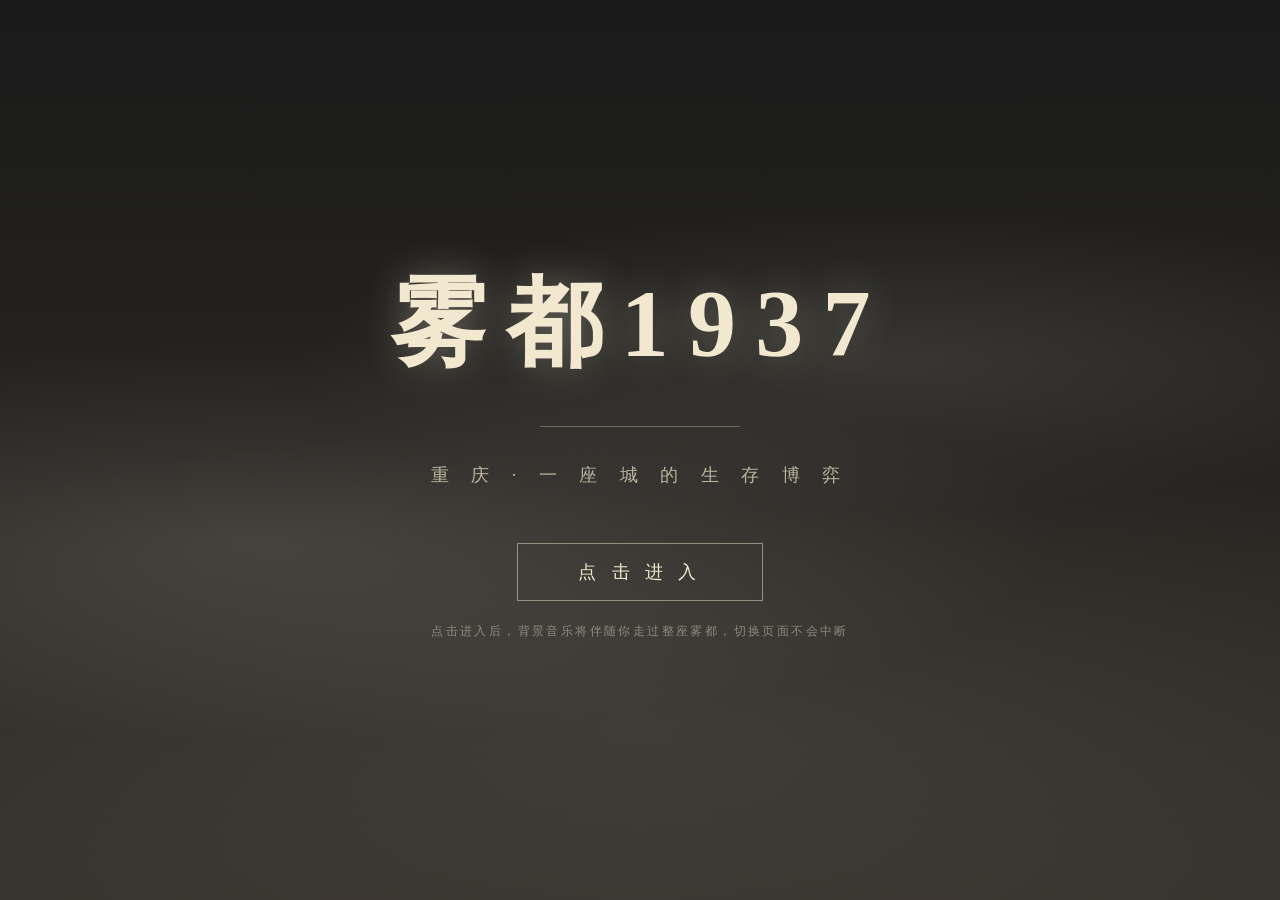
==== app.html @ 07c1b04c "部署雾都1937：外壳页app.html" ====
<!DOCTYPE html>
<html lang="zh-CN">
<head>
  <meta charset="UTF-8">
  <link rel="icon" href="data:,">
  <meta name="viewport" content="width=device-width, initial-scale=1.0">
  <title>雾都1937 · 重庆：一座城的生存博弈</title>
  <style>
    /* ========== 外壳页：背景音乐常驻，所有内容在 iframe 内切换，音乐不中断 ========== */
    * { margin: 0; padding: 0; box-sizing: border-box; }

    html, body {
      height: 100%;
      overflow: hidden;
      background: #1a1a1a;
      font-family: 'Noto Serif SC', 'SimSun', serif;
    }

    /* 内容舞台：所有页面在此切换，音频元素留在外壳，不受页面跳转影响 */
    #stage {
      position: fixed;
      inset: 0;
      width: 100%;
      height: 100%;
      border: 0;
      background: #f2e8cf;
    }

    /* 音乐开关（固定在左下角，避开内容页右下角的浮动导航按钮） */
    #bgm-toggle {
      position: fixed;
      left: 20px;
      bottom: 20px;
      z-index: 99998;
      padding: 10px 20px;
      background: rgba(43, 36, 24, 0.88);
      color: #f2e8cf;
      border: 1px solid rgba(242, 232, 207, 0.35);
      font-family: 'Noto Serif SC', 'SimSun', serif;
      font-size: 13px;
      letter-spacing: 0.15em;
      cursor: pointer;
      box-shadow: 0 3px 12px rgba(0, 0, 0, 0.35);
      transition: background 0.3s, transform 0.2s;
      user-select: none;
    }
    #bgm-toggle:hover { background: #8b2e2e; transform: translateY(-2px); }
    #bgm-toggle.playing { border-color: rgba(242, 232, 207, 0.6); }

    /* ========== 启动门：浏览器拦截自动播放时，点击一次即可开启音乐并进入 ========== */
    #gate {
      position: fixed;
      inset: 0;
      z-index: 99999;
      display: flex;
      flex-direction: column;
      justify-content: center;
      align-items: center;
      text-align: center;
      background:
        linear-gradient(180deg, rgba(26,26,26,0.55) 0%, rgba(45,42,36,0.6) 50%, rgba(61,56,48,0.8) 100%),
        url('assets/images/hero-bg.jpg') center/cover no-repeat, #1a1a1a;
      color: #f2e8cf;
      cursor: pointer;
      transition: opacity 1.2s ease;
    }
    #gate.hidden { opacity: 0; pointer-events: none; }
    #gate[hidden] { display: none; }

    #gate .fog-layer {
      position: absolute;
      inset: 0;
      background:
        radial-gradient(ellipse 800px 200px at 20% 60%, rgba(200,200,190,0.15), transparent),
        radial-gradient(ellipse 600px 150px at 70% 40%, rgba(200,200,190,0.12), transparent),
        radial-gradient(ellipse 1000px 300px at 50% 80%, rgba(200,200,190,0.1), transparent);
      animation: gateFogDrift 20s ease-in-out infinite alternate;
      pointer-events: none;
    }
    @keyframes gateFogDrift {
      0% { transform: translateX(-50px); opacity: 0.8; }
      100% { transform: translateX(50px); opacity: 1; }
    }

    #gate .gate-title {
      font-family: 'Ma Shan Zheng', 'Noto Serif SC', 'SimSun', cursive;
      font-size: 96px;
      letter-spacing: 0.2em;
      text-shadow: 0 0 40px rgba(242, 232, 207, 0.3);
      z-index: 2;
      animation: gateFadeUp 1.6s ease 0.2s both;
    }
    #gate .gate-line {
      width: 200px;
      height: 1px;
      background: rgba(242, 232, 207, 0.3);
      margin: 36px 0;
      z-index: 2;
      animation: gateFade 1.6s ease 0.8s both;
    }
    #gate .gate-subtitle {
      font-size: 18px;
      letter-spacing: 0.5em;
      color: rgba(242, 232, 207, 0.7);
      z-index: 2;
      animation: gateFadeUp 1.6s ease 0.6s both;
    }
    #gate .gate-btn {
      margin-top: 56px;
      padding: 16px 60px;
      background: transparent;
      border: 1px solid rgba(242, 232, 207, 0.5);
      color: #f2e8cf;
      font-family: 'Noto Serif SC', 'SimSun', serif;
      font-size: 18px;
      letter-spacing: 0.3em;
      cursor: pointer;
      z-index: 2;
      transition: all 0.3s;
      animation: gateFadeUp 1.6s ease 1.1s both;
    }
    #gate:hover .gate-btn { background: #f2e8cf; color: #2b2418; border-color: #f2e8cf; }
    #gate .gate-tip {
      margin-top: 22px;
      font-size: 12px;
      letter-spacing: 0.2em;
      color: rgba(242, 232, 207, 0.45);
      z-index: 2;
      animation: gateFade 1.6s ease 1.4s both;
    }
    @keyframes gateFadeUp {
      from { opacity: 0; transform: translateY(30px); }
      to { opacity: 1; transform: translateY(0); }
    }
    @keyframes gateFade {
      from { opacity: 0; }
      to { opacity: 1; }
    }

    /* ========== 视觉小说对话框（常驻外壳层，保证跨页面稳定显示） ========== */
    #vn-dialogue {
      position: fixed;
      left: 0; right: 0; bottom: 0;
      background: linear-gradient(to top, rgba(18,14,10,0.97), rgba(20,15,10,0.9));
      padding: 22px 32px 26px;
      z-index: 999990;
      display: none;
      gap: 24px;
      align-items: flex-end;
      color: #f2e8cf;
      font-family: 'Noto Serif SC', 'SimSun', serif;
      backdrop-filter: blur(6px);
      border-top: 1px solid rgba(232,200,150,0.25);
      transform: translateY(105%);
      transition: transform 0.5s ease;
      cursor: pointer;
      max-height: 46vh;
    }
    #vn-dialogue.show {
      display: flex;
      transform: translateY(0);
    }
    #vn-dialogue.vn-mono {
      background: linear-gradient(to top, rgba(20,24,22,0.97), rgba(18,22,20,0.9));
      border-top-color: rgba(150,180,160,0.3);
    }
    #vn-dialogue .vn-char-img {
      width: 104px; height: 104px;
      border-radius: 6px;
      background: #2b2418;
      flex-shrink: 0;
      border: 2px solid rgba(242,232,207,0.3);
      display: flex; align-items: center; justify-content: center;
      font-size: 46px;
      overflow: hidden;
    }
    #vn-dialogue .vn-char-img img {
      width: 100%; height: 100%; object-fit: cover;
      filter: sepia(0.25);
    }
    #vn-dialogue .vn-body { flex: 1; min-width: 0; }
    #vn-dialogue .vn-head {
      display: flex; align-items: center; gap: 12px;
    }
    #vn-dialogue .vn-char-name {
      font-family: 'Ma Shan Zheng', 'Noto Serif SC', cursive;
      font-size: 23px;
      color: #e8c896;
    }
    #vn-dialogue.vn-mono .vn-char-name { color: #9ec4ad; }
    #vn-dialogue .vn-tag {
      font-size: 11px;
      letter-spacing: 0.2em;
      color: rgba(242,232,207,0.5);
      border: 1px solid rgba(242,232,207,0.3);
      padding: 2px 8px;
    }
    #vn-dialogue .vn-text {
      color: #f2e8cf;
      font-size: 17px;
      line-height: 2;
      min-height: 68px;
      letter-spacing: 0.04em;
      margin-top: 6px;
    }
    #vn-dialogue .vn-hint {
      display: flex;
      justify-content: space-between;
      align-items: center;
      margin-top: 6px;
    }
    #vn-dialogue .vn-continue {
      color: rgba(242,232,207,0.4);
      font-size: 12px;
      animation: vnBlink 1.4s ease-in-out infinite;
    }
    @keyframes vnBlink { 50% { opacity: 0.3; } }
    #vn-dialogue .vn-voice-toggle {
      background: transparent;
      border: 1px solid rgba(242,232,207,0.3);
      color: rgba(242,232,207,0.75);
      font-family: 'Noto Serif SC', 'SimSun', serif;
      font-size: 12px;
      padding: 4px 12px;
      cursor: pointer;
      letter-spacing: 0.1em;
    }
    #vn-dialogue .vn-voice-toggle:hover { background: rgba(242,232,207,0.15); }

    /* 常驻浮动导航（外壳层，保证稳定显示） */
    #float-nav {
      position: fixed;
      right: 16px;
      bottom: 16px;
      z-index: 99998;
      display: flex;
      flex-direction: column;
      align-items: flex-end;
      gap: 8px;
    }
    #float-nav[hidden] { display: none; }
    #float-nav .fn-menu {
      display: flex;
      flex-direction: column;
      gap: 8px;
      align-items: flex-end;
      opacity: 0;
      transform: translateY(8px);
      pointer-events: none;
      transition: opacity 0.22s ease, transform 0.22s ease;
    }
    #float-nav.open .fn-menu {
      opacity: 1;
      transform: translateY(0);
      pointer-events: auto;
    }
    #float-nav button {
      font-family: 'Noto Serif SC', 'SimSun', serif;
      font-size: 13px;
      letter-spacing: 0.08em;
      color: var(--paper, #f2e8cf);
      background: rgba(30,24,16,0.82);
      border: 1px solid rgba(232,200,150,0.35);
      padding: 9px 16px;
      cursor: pointer;
      backdrop-filter: blur(4px);
      transition: background 0.2s;
      white-space: nowrap;
    }
    #float-nav button:hover { background: rgba(90,66,40,0.92); }
    #float-nav #fn-toggle {
      width: 46px;
      height: 46px;
      border-radius: 50%;
      padding: 0;
      font-size: 20px;
      line-height: 1;
    }
  </style>
</head>
<body>

  <!-- 内容舞台：各页面在此切换，跳转不重新加载外壳 -->
  <iframe id="stage" title="雾都1937" src="about:blank"></iframe>

  <!-- 背景音乐（常驻，仅此外壳持有一份，循环播放） -->
  <audio id="bgm" src="assets/audio/war-bgm.mp3" loop preload="auto"></audio>

  <!-- 音乐开关 -->
  <button id="bgm-toggle" type="button" title="播放 / 暂停背景音乐">🎵 音乐</button>

  <!-- 启动门：仅在浏览器拦截自动播放时出现 -->
  <div id="gate" hidden>
    <div class="fog-layer"></div>
    <h1 class="gate-title">雾都1937</h1>
    <div class="gate-line"></div>
    <p class="gate-subtitle">重 庆 · 一 座 城 的 生 存 博 弈</p>
    <button class="gate-btn" type="button">点 击 进 入</button>
    <p class="gate-tip">点击进入后，背景音乐将伴随你走过整座雾都，切换页面不会中断</p>
  </div>

  <!-- 视觉小说对话框（常驻外壳，由内容页通过 postMessage 驱动） -->
  <div id="vn-dialogue" hidden>
    <div class="vn-char-img" id="vn-img"></div>
    <div class="vn-body">
      <div class="vn-head">
        <span class="vn-char-name" id="vn-name"></span>
        <span class="vn-tag" id="vn-tag" style="display:none;"></span>
      </div>
      <div class="vn-text" id="vn-text"></div>
      <div class="vn-hint">
        <button class="vn-voice-toggle" id="vn-voice" type="button" title="开关语音朗读">🔊 朗读</button>
        <span class="vn-continue">点击继续 ▼</span>
      </div>
    </div>
  </div>

  <!-- 常驻浮动导航（外壳层） -->
  <div id="float-nav" hidden>
    <div class="fn-menu" id="fn-menu">
      <button type="button" id="fn-home">🗺️ 返回城厢图</button>
      <button type="button" id="fn-reselect">🔄 重新开始</button>
    </div>
    <button type="button" id="fn-toggle" title="菜单">☰</button>
  </div>

  <!-- 地图行走过场：切换到下一幕时，小人从当前地点走到下一个地点 -->
  <div id="walk-overlay">
    <div id="walk-caption"></div>
    <svg id="walk-svg" viewBox="0 0 1000 700" preserveAspectRatio="xMidYMid meet">
      <defs>
        <clipPath id="walk-clip"><circle cx="0" cy="0" r="20"/></clipPath>
      </defs>
      <path d="M0 550 Q250 520 520 555 T1000 545 L1000 700 L0 700 Z" fill="#b8c4c8" opacity="0.4"/>
      <path d="M0 200 Q180 255 330 235 Q430 300 460 360 L360 380 Q180 360 0 395 Z" fill="#b8c4c8" opacity="0.4"/>
      <path d="M450 350 Q500 280 600 260 Q750 240 850 300 Q900 400 850 500 Q750 580 600 570 Q500 550 450 480 Z"
            fill="#d4c9a8" opacity="0.45" stroke="#8a7d5a" stroke-width="1.5"/>
      <g id="walk-dots"></g>
      <path id="walk-path" fill="none" stroke="#8b2e2e" stroke-width="3" stroke-linecap="round" opacity="0.9"/>
      <g id="walk-mover">
        <circle r="23" fill="#f2e8cf" stroke="#8b2e2e" stroke-width="3"/>
        <image id="walk-mover-img" href="" x="-20" y="-20" width="40" height="40"
               preserveAspectRatio="xMidYMid slice" clip-path="url(#walk-clip)"/>
      </g>
    </svg>
  </div>

  <style>
    #walk-overlay {
      position: fixed; inset: 0; z-index: 99998;
      display: none; flex-direction: column; align-items: center; justify-content: center;
      background: radial-gradient(circle at 50% 38%, #efe4c8 0%, #d3c39e 100%);
      opacity: 0; transition: opacity .45s;
    }
    #walk-caption {
      font-family: 'Ma Shan Zheng', cursive; font-size: 32px; color: #33281a;
      letter-spacing: 0.04em; margin-bottom: 4px; text-align: center;
      padding: 0 20px;
    }
    #walk-svg { width: 94vw; max-width: 1080px; height: auto; }
  </style>
  <script>
  (function () {
    'use strict';

    var stage = document.getElementById('stage');
    var bgm = document.getElementById('bgm');
    var gate = document.getElementById('gate');
    var toggle = document.getElementById('bgm-toggle');

    var OFF_KEY = 'wudu1937_bgm_off';    // 用户是否主动关闭音乐
    var TIME_KEY = 'wudu1937_bgm_time';  // 刷新前的播放进度（秒）

    /* ---------- 路由：hash 决定 iframe 加载哪个页面 ---------- */
    function validRel(hash) {
      var h = decodeURIComponent(String(hash || '').replace(/^#/, ''));
      if (/^(index\.html|pages\/[A-Za-z0-9_\-\/]+\.html)$/.test(h)) return h;
      return null;
    }
    function currentRel() {
      return validRel(location.hash) || 'index.html';
    }

    stage.src = currentRel();

    // 浏览器前进/后退：同步 iframe
    window.addEventListener('hashchange', function () {
      var rel = currentRel();
      if (stage.getAttribute('src') !== rel) stage.src = rel;
    });

    // 内容页加载完成后通知外壳当前路径，同步地址栏（刷新后可回到当前页）
    window.addEventListener('message', function (e) {
      var d = e.data;
      if (d && d.__wudu1937 === 'nav' && d.rel && validRel('#' + d.rel)) {
        if ('#' + d.rel !== location.hash) {
          history.replaceState(null, '', '#' + d.rel);
        }
      }
    });

    /* ---------- 背景音乐 ---------- */
    bgm.volume = 0.4;

    // 恢复上次播放位置（刷新后续播，而不是从头开始）
    var savedTime = parseFloat(sessionStorage.getItem(TIME_KEY) || '0');
    if (savedTime > 0) {
      bgm.addEventListener('loadedmetadata', function () {
        try { if (isFinite(savedTime) && savedTime < bgm.duration) bgm.currentTime = savedTime; } catch (e) {}
      });
    }
    // 每 2 秒记录一次播放进度
    setInterval(function () {
      if (!bgm.paused && !bgm.ended && isFinite(bgm.currentTime)) {
        sessionStorage.setItem(TIME_KEY, String(bgm.currentTime));
      }
    }, 2000);

    var userOff = localStorage.getItem(OFF_KEY) === '1';
    var userEntered = false;  // 用户是否已通过点击进入（顶层已获得用户手势）
    var gateToken = 0;        // 防止显示/隐藏动画的延时回调互相覆盖

    function syncToggle() {
      var playing = !bgm.paused;
      toggle.textContent = playing ? '🎵 音乐' : '🔇 音乐';
      toggle.classList.toggle('playing', playing);
    }

    function showGate() {
      if (userEntered || userOff) return;
      gateToken++;
      gate.hidden = false;
      requestAnimationFrame(function () { gate.classList.remove('hidden'); });
    }
    function hideGate() {
      if (gate.hidden) return;
      var token = gateToken;
      gate.classList.add('hidden');
      setTimeout(function () {
        if (token === gateToken) gate.hidden = true;
      }, 1300);
    }

    // 进入页面即尝试播放；浏览器允许自动播放时全程无感
    if (!userOff) {
      var p = bgm.play();
      if (p && typeof p.then === 'function') {
        p.then(function () {
          if (!bgm.paused) hideGate();
        }).catch(function () { showGate(); });
      }
    }

    // 自动播放后若被浏览器策略暂停（且用户尚未点击进入），重新提示点击
    bgm.addEventListener('pause', function () {
      syncToggle();
      if (!userOff && !userEntered) showGate();
    });
    bgm.addEventListener('play', syncToggle);

    // 自动播放被拦截时，点击启动门（顶层用户手势）后播放
    gate.addEventListener('click', function () {
      userEntered = true;
      if (!userOff) {
        bgm.play().catch(function () {});
      }
      hideGate();
    });

    // 音乐开关
    toggle.addEventListener('click', function (e) {
      e.stopPropagation();
      userEntered = true;
      if (bgm.paused) {
        userOff = false;
        localStorage.removeItem(OFF_KEY);
        bgm.play().catch(function () {});
      } else {
        bgm.pause();
        userOff = true;
        localStorage.setItem(OFF_KEY, '1');
      }
    });

    syncToggle();
  })();

  /* ========== 视觉小说对话引擎（常驻外壳层） ========== */
  (function () {
    'use strict';
    var box = document.getElementById('vn-dialogue');
    var elImg = document.getElementById('vn-img');
    var elName = document.getElementById('vn-name');
    var elTag = document.getElementById('vn-tag');
    var elText = document.getElementById('vn-text');
    var elVoice = document.getElementById('vn-voice');
    var stage = document.getElementById('stage');
    var bgm = document.getElementById('bgm');

    var lines = [];
    var idx = 0;
    var typing = false;
    var typeTimer = null;
    var curVoice = null;
    var voiceOn = true;
    var femaleVoice = null;
    var maleVoice = null;
    var open = false;
    var BGM_BASE = 0.4, BGM_DUCK = 0.14;

    try { voiceOn = localStorage.getItem('wudu1937_voice') !== '0'; } catch (e) {}

    function pickVoice() {
      if (!('speechSynthesis' in window)) return;
      var vs = window.speechSynthesis.getVoices();
      var zh = vs.filter(function (v) { return v.lang && v.lang.toLowerCase().indexOf('zh') === 0; });
      femaleVoice =
        zh.find(function (v) { return /hui|yaoyao|xiaoxiao|female|tingting/i.test(v.name); }) ||
        zh.find(function (v) { return v.lang === 'zh-CN'; }) || zh[0] || null;
      maleVoice =
        zh.find(function (v) { return /kangkang|male|yunjian|yunxi/i.test(v.name); }) ||
        femaleVoice;
    }
    if ('speechSynthesis' in window) {
      pickVoice();
      window.speechSynthesis.onvoiceschanged = pickVoice;
    }

    function syncVoiceBtn() {
      elVoice.textContent = voiceOn ? '🔊 朗读' : '🔇 静音';
    }
    syncVoiceBtn();

    function speak(text, voice) {
      if (!voiceOn || !('speechSynthesis' in window) || !text) return;
      try {
        var synth = window.speechSynthesis;
        synth.cancel();
        var u = new SpeechSynthesisUtterance(text);
        u.lang = 'zh-CN';
        var pitch = (voice && voice.pitch) || 1;
        // pitch < 0.95 视为男性角色，用男声；其余用女声
        var chosen = pitch < 0.95 ? maleVoice : femaleVoice;
        if (chosen) u.voice = chosen;
        u.pitch = pitch;
        u.rate = (voice && voice.rate) || 0.92;
        u.volume = 1;
        synth.speak(u);
      } catch (e) {}
    }
    function stopSpeak() {
      if ('speechSynthesis' in window) { try { window.speechSynthesis.cancel(); } catch (e) {} }
    }
    function duck(on) {
      if (!bgm) return;
      bgm.volume = on ? BGM_DUCK : BGM_BASE;
    }

    function renderImg(img) {
      if (img && /\.(jpg|jpeg|png|webp)$/i.test(img)) {
        // 内容页发来的头像统一相对外壳根目录
        var src = img.indexOf('assets/') === 0 ? img : ('assets/images/' + img.replace(/^.*[\\/]/, ''));
        elImg.innerHTML = '<img src="' + src + '" alt="">';
      } else {
        elImg.innerHTML = '<span>' + (img || '👤') + '</span>';
      }
    }

    function showLine() {
      if (idx >= lines.length) { closeBox(true); return; }
      var line = lines[idx];
      elText.textContent = '';
      typing = true;
      var i = 0;
      speak(line, curVoice);
      clearInterval(typeTimer);
      typeTimer = setInterval(function () {
        if (i < line.length) {
          elText.textContent += line.charAt(i);
          i++;
        } else {
          clearInterval(typeTimer);
          typing = false;
        }
      }, 42);
    }

    function openDialogue(d) {
      open = true;
      lines = d.lines || [];
      idx = 0;
      curVoice = d.voice || null;
      box.classList.toggle('vn-mono', !!d.mono);
      elName.textContent = d.name || '';
      if (d.tag) { elTag.textContent = d.tag; elTag.style.display = ''; }
      else { elTag.style.display = 'none'; }
      renderImg(d.img);
      box.hidden = false;
      requestAnimationFrame(function () { box.classList.add('show'); });
      duck(true);
      showLine();
    }

    function closeBox(notify) {
      if (!open) return;
      open = false;
      clearInterval(typeTimer);
      stopSpeak();
      duck(false);
      box.classList.remove('show');
      box.hidden = true;
      if (notify) {
        try { stage.contentWindow.postMessage({ __wudu1937: 'dialogueDone' }, '*'); } catch (e) {}
      }
    }

    // 点击推进：打字中→立即补全；已完成→下一句
    box.addEventListener('click', function (e) {
      if (e.target === elVoice) return;
      if (typing) {
        clearInterval(typeTimer);
        elText.textContent = lines[idx];
        typing = false;
      } else {
        idx++;
        showLine();
      }
    });
    elVoice.addEventListener('click', function (e) {
      e.stopPropagation();
      voiceOn = !voiceOn;
      try { localStorage.setItem('wudu1937_voice', voiceOn ? '1' : '0'); } catch (err) {}
      if (!voiceOn) stopSpeak();
      else speak(lines[idx], curVoice);
      syncVoiceBtn();
    });

    // 内容页 → 外壳
    window.addEventListener('message', function (e) {
      var d = e.data;
      if (!d || d.__wudu1937 !== 'dialogue') return;
      if (d.action === 'close') { closeBox(false); return; }
      openDialogue(d);
    });

    // 切换内容页时关闭对话框（不触发完成回调，新页面有自己的流程）
    stage.addEventListener('load', function () {
      if (open) closeBox(false);
      updateFloatNav();
    });

    /* ---- 地图行走过场：小人（亲历者头像）从当前地点走到下一个地点 ---- */
    var WALK = {
      dock:      {x:480, y:530, name:'朝天门码头',  img:'assets/images/char-worker.jpg'},
      tunnel:    {x:620, y:420, name:'较场口大隧道', img:'assets/images/char-worker.jpg'},
      newspaper: {x:700, y:380, name:'新华日报社',  img:'assets/images/char-editor.jpg'},
      school:    {x:350, y:180, name:'沙坪坝学校',  img:'assets/images/char-student.jpg'},
      airport:   {x:880, y:580, name:'广阳坝机场',  img:'assets/images/char-pilot.jpg'},
      ciqikou:   {x:180, y:120, name:'磁器口古镇',  img:'assets/images/char-worker.jpg'},
      ending:    {x:560, y:300, name:'终章·天亮了', img:''}
    };
    var WALK_FROM_WHO = {
      dock:'林阿婆', tunnel:'林阿婆', newspaper:'陈先生',
      school:'苏同学', airport:'周太太', ciqikou:'林阿婆'
    };
    var walkOverlay = document.getElementById('walk-overlay');
    var walkDots = document.getElementById('walk-dots');
    var walkPath = document.getElementById('walk-path');
    var walkMover = document.getElementById('walk-mover');
    var walkMoverImg = document.getElementById('walk-mover-img');
    var walkCaption = document.getElementById('walk-caption');
    var SVGNS = 'http://www.w3.org/2000/svg';

    function buildWalkDots(toId) {
      walkDots.innerHTML = '';
      Object.keys(WALK).forEach(function (id) {
        var m = WALK[id];
        var active = (id === toId);
        var g = document.createElementNS(SVGNS, 'g');
        var labelY = m.y + (m.y > 300 ? 38 : -24);
        if (id === 'ending') {
          var star = document.createElementNS(SVGNS, 'polygon');
          var pts = [];
          for (var k = 0; k < 10; k++) {
            var rad = (k % 2 === 0 ? 18 : 8);
            var ang = -Math.PI/2 + k * Math.PI/5;
            pts.push((m.x + rad*Math.cos(ang)).toFixed(1) + ',' + (m.y + rad*Math.sin(ang)).toFixed(1));
          }
          star.setAttribute('points', pts.join(' '));
          star.setAttribute('fill', active ? '#c9962e' : '#b3a98c');
          star.setAttribute('stroke', '#f2e8cf');
          star.setAttribute('stroke-width', '1.5');
          g.appendChild(star);
        } else {
          var clip = document.createElementNS(SVGNS, 'clipPath');
          clip.id = 'wclip-' + id;
          var cc = document.createElementNS(SVGNS, 'circle');
          cc.setAttribute('cx', m.x); cc.setAttribute('cy', m.y); cc.setAttribute('r', 15);
          clip.appendChild(cc);
          var ring = document.createElementNS(SVGNS, 'circle');
          ring.setAttribute('cx', m.x); ring.setAttribute('cy', m.y); ring.setAttribute('r', 15);
          ring.setAttribute('fill', '#f2e8cf');
          ring.setAttribute('stroke', active ? '#8b2e2e' : '#a89878');
          ring.setAttribute('stroke-width', active ? '2.5' : '1.5');
          ring.setAttribute('opacity', active ? '1' : '0.6');
          var img = document.createElementNS(SVGNS, 'image');
          img.setAttribute('href', m.img);
          img.setAttribute('x', m.x - 15); img.setAttribute('y', m.y - 15);
          img.setAttribute('width', 30); img.setAttribute('height', 30);
          img.setAttribute('preserveAspectRatio', 'xMidYMid slice');
          img.setAttribute('clip-path', 'url(#wclip-' + id + ')');
          img.setAttribute('opacity', active ? '1' : '0.45');
          g.appendChild(clip); g.appendChild(ring); g.appendChild(img);
        }
        var label = document.createElementNS(SVGNS, 'text');
        label.setAttribute('x', m.x); label.setAttribute('y', labelY);
        label.setAttribute('text-anchor', 'middle');
        label.setAttribute('font-size', '15');
        label.setAttribute('fill', '#3a2f1c');
        label.setAttribute('opacity', active ? '0.95' : '0.6');
        label.textContent = m.name;
        g.appendChild(label);
        walkDots.appendChild(g);
      });
    }

    function playWalk(fromId, toId) {
      var a = WALK[fromId], b = WALK[toId];
      var rel = (toId === 'ending') ? 'pages/ending.html' : 'pages/scenes/' + toId + '.html';
      if (!a || !b) { shellNav(rel); return; }
      buildWalkDots(toId);
      walkCaption.textContent = (WALK_FROM_WHO[fromId] || '') + ' · 从' + a.name + '前往' + b.name;
      var dx = b.x - a.x, dy = b.y - a.y;
      var len = Math.sqrt(dx*dx + dy*dy) || 1;
      var bend = Math.min(48, len * 0.18);
      var cx = (a.x + b.x)/2 + (-dy/len) * bend;
      var cy = (a.y + b.y)/2 + ( dx/len) * bend;
      walkMoverImg.setAttribute('href', a.img);
      walkMover.setAttribute('transform', 'translate(' + a.x + ',' + a.y + ')');
      walkOverlay.style.display = 'flex';
      requestAnimationFrame(function () { walkOverlay.style.opacity = '1'; });
      function bez(p) {
        return {
          x: (1-p)*(1-p)*a.x + 2*(1-p)*p*cx + p*p*b.x,
          y: (1-p)*(1-p)*a.y + 2*(1-p)*p*cy + p*p*b.y
        };
      }
      var dur = 2400, t0 = null;
      function step(ts) {
        if (!t0) t0 = ts;
        var p = Math.min((ts - t0) / dur, 1);
        var e = p < 0.5 ? 2*p*p : 1 - Math.pow(-2*p + 2, 2)/2;
        var pt = bez(e);
        walkMover.setAttribute('transform', 'translate(' + pt.x + ',' + pt.y + ')');
        walkPath.setAttribute('d', 'M' + a.x + ' ' + a.y + ' Q' + cx + ' ' + cy + ' ' + pt.x + ' ' + pt.y);
        if (p < 1) {
          requestAnimationFrame(step);
        } else {
          walkCaption.textContent = '抵达' + b.name + '……';
          setTimeout(function () {
            walkOverlay.style.opacity = '0';
            setTimeout(function () {
              walkOverlay.style.display = 'none';
              shellNav(rel);
            }, 460);
          }, 650);
        }
      }
      requestAnimationFrame(step);
    }

    window.addEventListener('message', function (e) {
      var d = e.data;
      if (d && d.__wudu1937 === 'walk' && d.from && d.to) {
        playWalk(d.from, d.to);
      }
    });

    /* ---- 常驻浮动导航 ---- */
    var floatNav = document.getElementById('float-nav');
    function updateFloatNav() {
      var src = stage.getAttribute('src') || '';
      // 首页（地图）不显示
      var isHome = /index\.html?$/.test(src) || src === '' || /#$/.test(src);
      floatNav.hidden = isHome;
    }
    function shellNav(url) {
      stage.src = url;
      if (location.hash !== '#' + url) {
        history.replaceState(null, '', '#' + url);
      }
    }
    document.getElementById('fn-toggle').addEventListener('click', function () {
      floatNav.classList.toggle('open');
    });
    function closeMenu() { floatNav.classList.remove('open'); }
    document.getElementById('fn-home').addEventListener('click', function () {
      closeMenu();
      shellNav('index.html');
    });
    document.getElementById('fn-reselect').addEventListener('click', function () {
      if (window.confirm('确定要重新开始吗？当前探索进度将被清空。')) {
        closeMenu();
        try { localStorage.removeItem('wudu1937_save'); } catch (e) {}
        shellNav('index.html');
      }
    });
    // 切换页面时收起菜单
    document.getElementById('stage').addEventListener('load', closeMenu);
    updateFloatNav();
  })();
  </script>
</body>
</html>
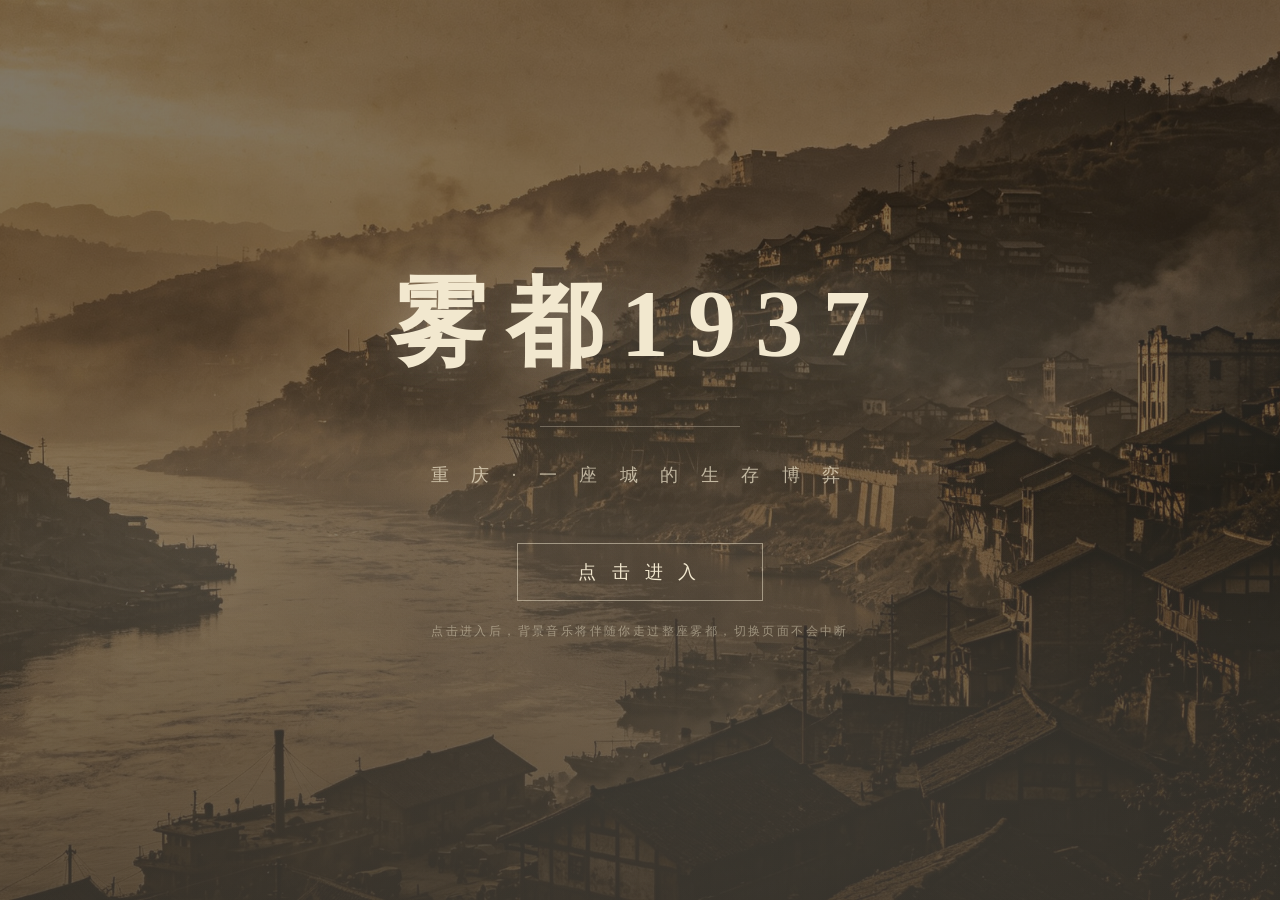
==== commit fb60738b: "修复启动封面：每次进入均显示 hero 封面，点击进入后播放音乐" ====
--- a/app.html
+++ b/app.html
@@ -47,7 +47,7 @@
     #bgm-toggle:hover { background: #8b2e2e; transform: translateY(-2px); }
     #bgm-toggle.playing { border-color: rgba(242, 232, 207, 0.6); }
 
-    /* ========== 启动门：浏览器拦截自动播放时，点击一次即可开启音乐并进入 ========== */
+    /* ========== 启动门：进入封面（hero 大图），点击进入后开启音乐并开始探索 ========== */
     #gate {
       position: fixed;
       inset: 0;
@@ -289,7 +289,7 @@
   <!-- 音乐开关 -->
   <button id="bgm-toggle" type="button" title="播放 / 暂停背景音乐">🎵 音乐</button>
 
-  <!-- 启动门：仅在浏览器拦截自动播放时出现 -->
+  <!-- 启动门：进入封面，点击进入后开启音乐并开始探索 -->
   <div id="gate" hidden>
     <div class="fog-layer"></div>
     <h1 class="gate-title">雾都1937</h1>
@@ -427,7 +427,7 @@
     }
 
     function showGate() {
-      if (userEntered || userOff) return;
+      if (userEntered) return;
       gateToken++;
       gate.hidden = false;
       requestAnimationFrame(function () { gate.classList.remove('hidden'); });
@@ -441,15 +441,14 @@
       }, 1300);
     }
 
-    // 进入页面即尝试播放；浏览器允许自动播放时全程无感
+    // 每次进入站点都展示启动封面（hero 大图）；浏览器允许自动播放时音乐直接响起，封面仍需点击进入
     if (!userOff) {
       var p = bgm.play();
       if (p && typeof p.then === 'function') {
-        p.then(function () {
-          if (!bgm.paused) hideGate();
-        }).catch(function () { showGate(); });
-      }
-    }
+        p.then(function () {}).catch(function () {});
+      }
+    }
+    showGate();
 
     // 自动播放后若被浏览器策略暂停（且用户尚未点击进入），重新提示点击
     bgm.addEventListener('pause', function () {
@@ -458,7 +457,7 @@
     });
     bgm.addEventListener('play', syncToggle);
 
-    // 自动播放被拦截时，点击启动门（顶层用户手势）后播放
+    // 点击启动门（顶层用户手势）：开启音乐并进入
     gate.addEventListener('click', function () {
       userEntered = true;
       if (!userOff) {
